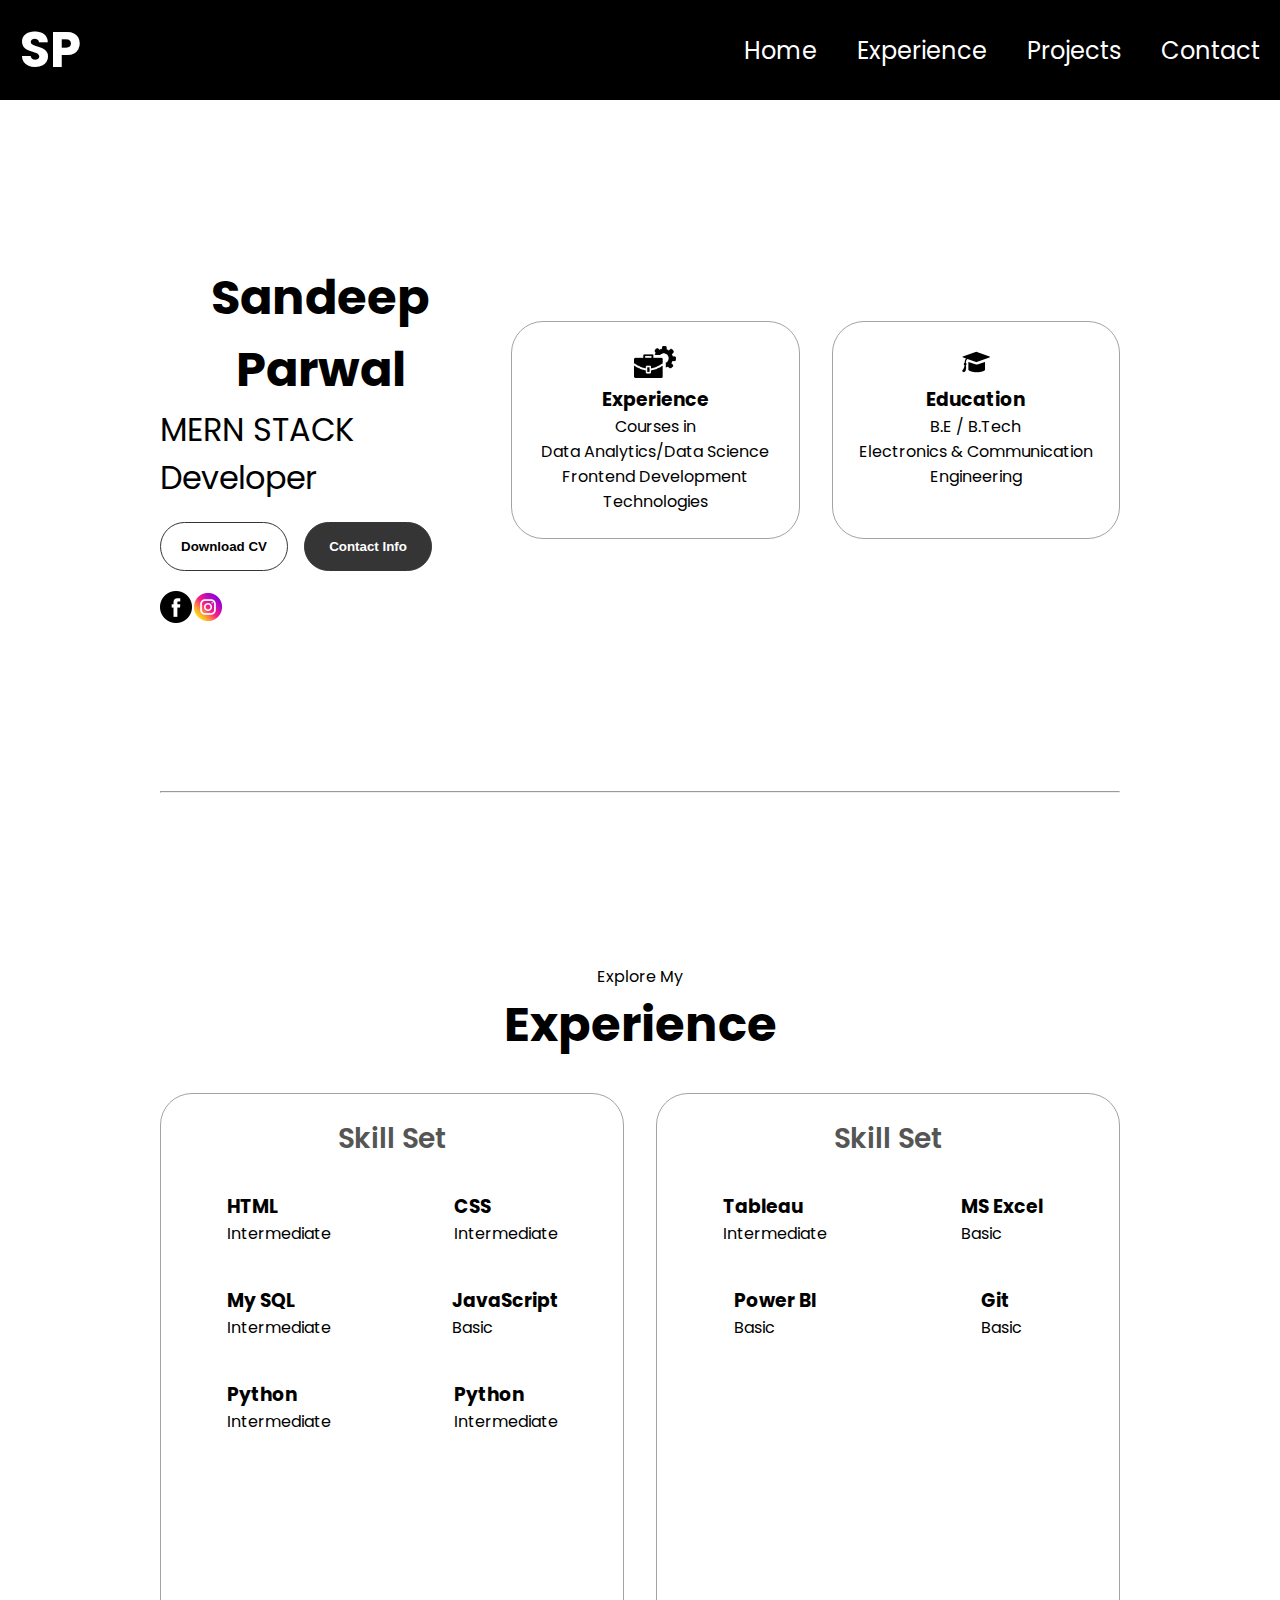
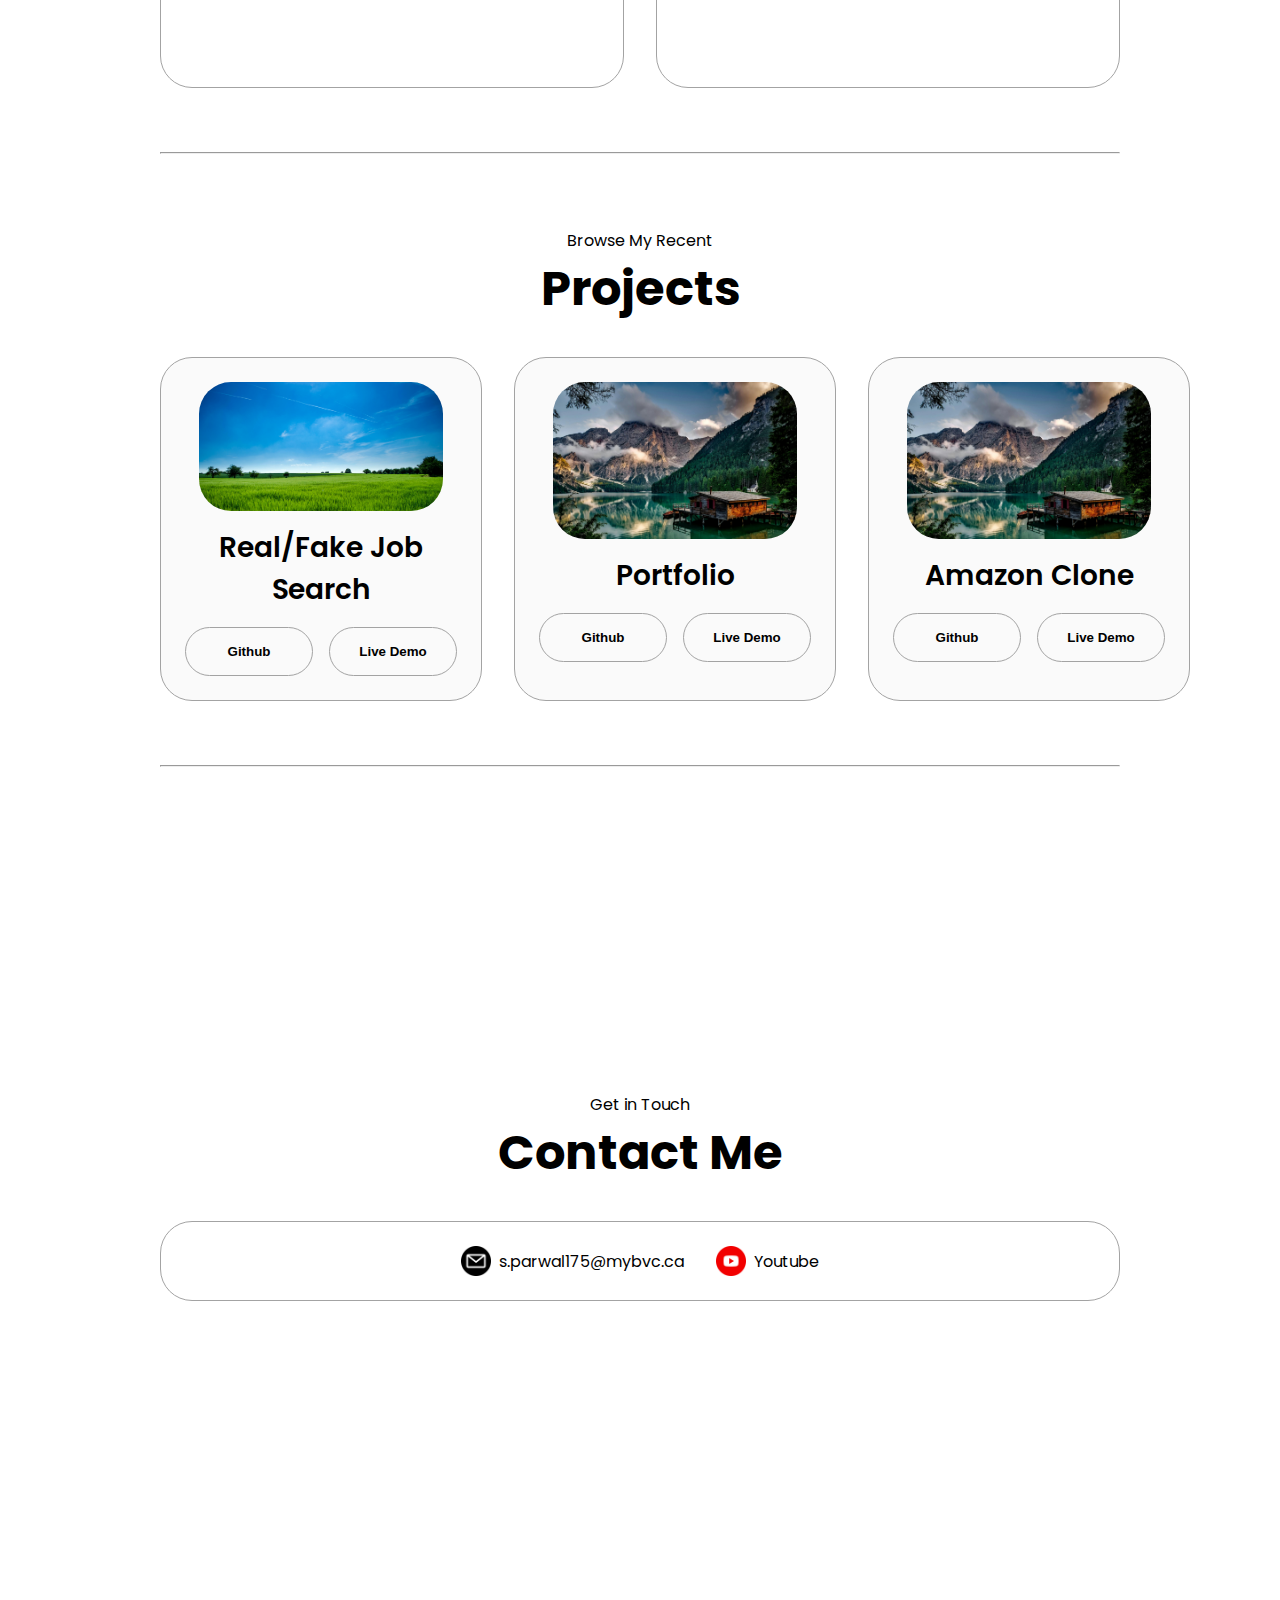
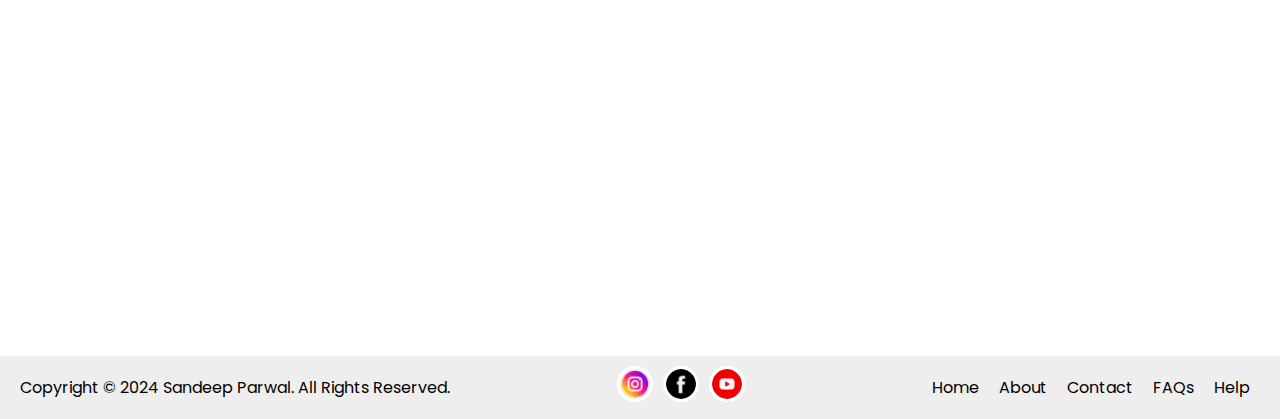
==== index.html @ 4400d762 "initial upload" ====
<!DOCTYPE html>
<html lang="en">
  <head>
    <meta charset="UTF-8" />
    <meta http-equiv="X-UA-Compatible" content="IE=edge" />
    <meta name="viewport" content="width=device-width, initial-scale=1.0" />
    <title>My Portfolio</title>
    <link rel="stylesheet" href="style.css" />
    <link rel="stylesheet" href="mediaqueries.css" />
  </head>
  <body>
    <nav>
      <ul class="menu">
        <li class="logo"><strong>SP</strong></li>
        <li><a href="./home.html">Home</a></li>
        <li><a href="#experience">Experience</a></li>
        <li><a href="#projects">Projects</a></li>
        <li><a href="./contact.html">Contact</a></li>
      </ul>
    </nav>
    <section id="about">
      <div class="section-container">
        <div class="about-details-container">
            <h1 class="title">Sandeep Parwal</h1>
            <p class="description">MERN STACK Developer</p>
            <div class="btn-container btn-left">
              <button class="btn btn-color-2">
                Download CV
              </button>
              <button class="btn btn-color-1">
                Contact Info
              </button>
            </div>
            <div class="socials-container">
              <a href="#"><img src="./assets/facebook.png" alt="Facebook Profile" class="icon"></a>
              <a href="#"><img src="./assets/instagram.png" alt="Instagram Profile" class="icon"></a>
            </div>
        </div>  
        <div class="about-details-container">
          <div class="about-containers">
            <div class="details-container">
              <img
                src="./assets/experience.png"
                alt="Experience icon"
                class="icon"
              />
              <h3>Experience</h3>
              <p> Courses in <br>Data Analytics/Data Science <br />Frontend Development Technologies</p>
            </div>
            <div class="details-container">
              <img
                src="./assets/education.png"
                alt="Education icon"
                class="icon"
              />
              <h3>Education</h3>
              <p>B.E / B.Tech<br />Electronics & Communication Engineering</p>
            </div>
          </div>
        </div>
      </div>
      <hr/>
    </section>
    <section id="experience">
      <p class="section__text__p1">Explore My</p>
      <h1 class="title">Experience</h1>
      <div class="section-container">
        <div class="about-containers">
          <div class="details-container">
            <h2 class="experience-sub-title">Skill Set</h2>
            <div class="article-container">
              <article>
                <div>
                  <h3>HTML</h3>
                  <p>Intermediate</p>
                </div>
              </article>
              <article>                
                <div>
                  <h3>CSS</h3>
                  <p>Intermediate</p>
                </div>
              </article>
              <article>                
                <div>
                  <h3>My SQL</h3>
                  <p>Intermediate</p>
                </div>
              </article>
              <article>                
                <div>
                  <h3>JavaScript</h3>
                  <p>Basic</p>
                </div>
              </article>
              <article>                
                <div>
                  <h3>Python</h3>
                  <p>Intermediate</p>
                </div>
              </article>
              <article>                
                <div>
                  <h3>Python</h3>
                  <p>Intermediate</p>
                </div>
              </article>              
            </div>
          </div>
          <div class="details-container">
            <h2 class="experience-sub-title">Skill Set</h2>
            <div class="article-container">
              <article>                
                <div>
                  <h3>Tableau</h3>
                  <p>Intermediate</p>
                </div>
              </article>
              <article>                
                <div>
                  <h3>MS Excel</h3>
                  <p>Basic</p>
                </div>
              </article>
              <article>                
                <div>
                  <h3>Power BI</h3>
                  <p>Basic</p>
                </div>
              </article>
              <article>                
                <div>
                  <h3>Git</h3>
                  <p>Basic</p>
                </div>
              </article>
            </div>
          </div>
        </div>
      </div>
      <hr/>
    </section>
    <section id="projects">
      <p class="section__text__p1">Browse My Recent</p>
      <h1 class="title">Projects</h1>
      <div class="experience-details-container">
        <div class="about-containers">
          <div class="details-container color-container">
            <div class="article-container">
              <img
                src="./assets/image2.jpg"
                alt="Project 1"
                class="project-img"
              />
            </div>
            <h2 class="experience-sub-title project-title">Real/Fake Job Search</h2>
            <div class="btn-container">
              <button class="btn btn-color-2 project-btn">
                Github
              </button>
              <button class="btn btn-color-2 project-btn">
                Live Demo
              </button>
            </div>
          </div>
          <div class="details-container color-container">
            <div class="article-container">
              <img
                src="./assets/image3.jpg"
                alt="Project 2"
                class="project-img"
              />
            </div>
            <h2 class="experience-sub-title project-title">Portfolio</h2>
            <div class="btn-container">
              <button class="btn btn-color-2 project-btn">
                Github
              </button>
              <button class="btn btn-color-2 project-btn">
                Live Demo
              </button>
            </div>
          </div>
          <div class="details-container color-container">
            <div class="article-container">
              <img
                src="./assets/image3.jpg"
                alt="Project 3"
                class="project-img"
              />
            </div>
            <h2 class="experience-sub-title project-title">Amazon Clone</h2>
            <div class="btn-container">
              <button class="btn btn-color-2 project-btn">
                Github
              </button>
              <button class="btn btn-color-2 project-btn">
                Live Demo
              </button>
            </div>
          </div>
        </div>
      </div>
      <hr/>
    </section>
    <section id="contact">
      <p class="section__text__p1">Get in Touch</p>
      <h1 class="title">Contact Me</h1>
      <div class="contact-info-upper-container">
        <div class="contact-info-container">
          <img
            src="./assets/email.png"
            alt="Email icon"
            class="icon contact-icon email-icon"
          />
          <p><a href="mailto:s.parwal175@mybvc.ca">s.parwal175@mybvc.ca</a></p>
        </div>
        <div class="contact-info-container">
          <img
            src="./assets/youtube.png"
            alt="Youtube icon"
            class="icon contact-icon"
          />
          <p><a href="#" target="_main">Youtube</a></p>
        </div>
      </div>
    </section>
    <footer>
      <p>Copyright &#169; 2024 Sandeep Parwal. All Rights Reserved.</p>
      <ul class="social">
        <li><img src="./assets/instagram.png" /></li>
        <li><img src="./assets/facebook.png" /></li>
        <li><img src="./assets/youtube.png" /></li>
      </ul>
    
      <ul>
        <li><a href="#">Home</a></li>
        <li><a href="#">About</a></li>
        <li><a href="#">Contact</a></li>
        <li><a href="#">FAQs</a></li>
        <li><a href="#">Help</a></li>
      </ul>
    </footer>
  </body>
</html>
---- style.css ----
/* GENERAL */

@import url("https://fonts.googleapis.com/css2?family=Poppins:wght@300;400;500;600&display=swap");

* {
  margin: 0;
  padding: 0;
}

body {
  font-family: "Poppins", sans-serif;
}

a, .btn {
  transition: all 300ms ease;
}

a {
  color: black;
  text-decoration: none;
  text-decoration-color: grey;
}

a:hover {
  color: grey;
  text-decoration: underline;
  text-underline-offset: 10px;
  text-decoration-color: grey;
}

/* start - navigation bar */
nav {
  display: flex;
  height: 100px;
  background-color: #000000;
  color: #ffffff;
  z-index: 1000;
  width: 100%;
}

nav .menu {
  align-items: center;
  list-style: none;
  font-size: 24px;
  display: flex;
  flex: 2;
}

nav a {
  color: #ffffff;
  padding: 0 20px;
}

nav .menu .logo {
  font-size: 50px;
  padding-left: 20px;
  flex: 1;
}

.menu p {
  font-size: 16px;
}
/* end - navigation bar */


/* start - body sections */
section {
  /* padding-top: 4vh; */
  height: 96vh;
  margin: 0 10rem;
  box-sizing: border-box;
  min-height: fit-content;
}

.section-container {
  display: flex;
}

/* PROFILE SECTION */

#profile_section {
  display: flex;
  justify-content: center;
  gap: 5rem;
  height: 80vh;
}

.section-container-img {
  display: flex;
  height: 400px;
  width: 400px;
  margin: auto 0;
  flex: 1;
}

.profile_text {
  /* align-self: center;
  text-align: center; */
  /* flex: 1; */
}

.section__text p {
  font-weight: 600;
}

.section__text__p1 {
  text-align: center;
}

.title {
  font-size: 48px;
  text-align: center;
}

.description {
  font-size: 32px;
  margin-bottom: 20px;
}

.socials-container {
  display: flex;
  margin-top: 20px;
}

.icon {
  height: 32px;
}

.btn-left {
  justify-content: left !important;
}

.btn-container {
  justify-content: center;
  display: flex;
  gap: 1rem;
}

.btn {
  font-weight: 600;
  transition: all 300ms ease;
  padding: 1rem;
  width: 8rem;
  border-radius: 2rem;
}

.btn-color-1,
.btn-color-2 {
  border: rgb(53, 53, 53) 0.1rem solid;
}

.btn-color-1:hover,
.btn-color-2:hover {
  cursor: pointer;
}

.btn-color-1,
.btn-color-2:hover {
  background: rgb(53, 53, 53);
  color: white;
}

.btn-color-1:hover {
  background: rgb(0, 0, 0);
}

.btn-color-2 {
  background: none;
}

.btn-color-2:hover {
  border: rgb(255, 255, 255) 0.1rem solid;
}

.btn-container {
  gap: 1rem;
}

/* ABOUT SECTION */

#about {
  position: relative;
}

.about-containers {
  gap: 2rem;
  margin-bottom: 4rem;
  margin-top: 2rem;
}

.about-details-container {
  justify-content: center;
  flex-direction: column;
}

.about-containers,
.about-details-container {
  display: flex;
}

.about-pic {
  border-radius: 32px;
}

.arrow {
  position: absolute;
  right: -5rem;
  bottom: 2.5rem;
}

.details-container {
  padding: 24px;
  flex: 1;
  background: white;
  border-radius: 2rem;
  border: rgb(53, 53, 53) 0.1rem solid;
  border-color: rgb(163, 163, 163);
  text-align: center;
}

.section-container {
  gap: 30px;
  height: 80%;
}

.section__pic-container {
  height: 400px;
  width: 400px;
  margin: auto 0;
}

/* EXPERIENCE SECTION */

#experience {
  position: relative;
}

.experience-sub-title {
  color: rgb(85, 85, 85);
  font-weight: 600;
  font-size: 1.75rem;
  margin-bottom: 2rem;
}

.experience-details-container {
  display: flex;
  justify-content: center;
  flex-direction: column;
}

.article-container {
  display: flex;
  text-align: initial;
  flex-wrap: wrap;
  flex-direction: row;
  gap: 2.5rem;
  justify-content: space-around;
}

article {
  display: flex;
  width: 10rem;
  justify-content: space-around;
  gap: 0.5rem;
}

article .icon {
  cursor: default;
}

/* PROJECTS SECTION */

#projects {
  position: relative;
}

.color-container {
  border-color: rgb(163, 163, 163);
  background: rgb(250, 250, 250);
}

.project-img {
  border-radius: 2rem;
  width: 90%;
  height: 90%;
}

.project-title {
  margin: 1rem;
  color: black;
}

.project-btn {
  color: black;
  border-color: rgb(163, 163, 163);
}

/* CONTACT */

/* #contact {
  display: flex;
  justify-content: center;
  flex-direction: column;
  height: 70vh;
} */

.contact-info-upper-container {
  display: flex;
  justify-content: center;
  border-radius: 2rem;
  border: rgb(53, 53, 53) 0.1rem solid;
  border-color: rgb(163, 163, 163);
  background: (250, 250, 250);
  margin: 2rem auto;
  padding: 0.5rem;
}

.contact-info-container {
  display: flex;
  align-items: center;
  justify-content: center;
  gap: 0.5rem;
  margin: 1rem;
}

.contact-icon {
  cursor: default;
  height: 30px;
}

footer {
  display: flex;
  justify-content: space-between;
  align-items: center;
  padding-left: 20px;
  padding-right: 10px;
  background-color: #eee;
}

footer p {
  margin: 10px 0;
}

footer ul {
  display: flex;
  padding: 5px;
  margin: 5px;
  list-style-type: none;
  color: #000;
}

footer ul a {
  text-decoration: none;
  color: #000;
  padding: 0 10px;
  display: block;
}

.social li {
  padding: 0 5px 0 5px;
}

.social li img {
  width: 30px;
  height: 30px;
  border: 3px solid #fff;
  border-radius: 50%;
}
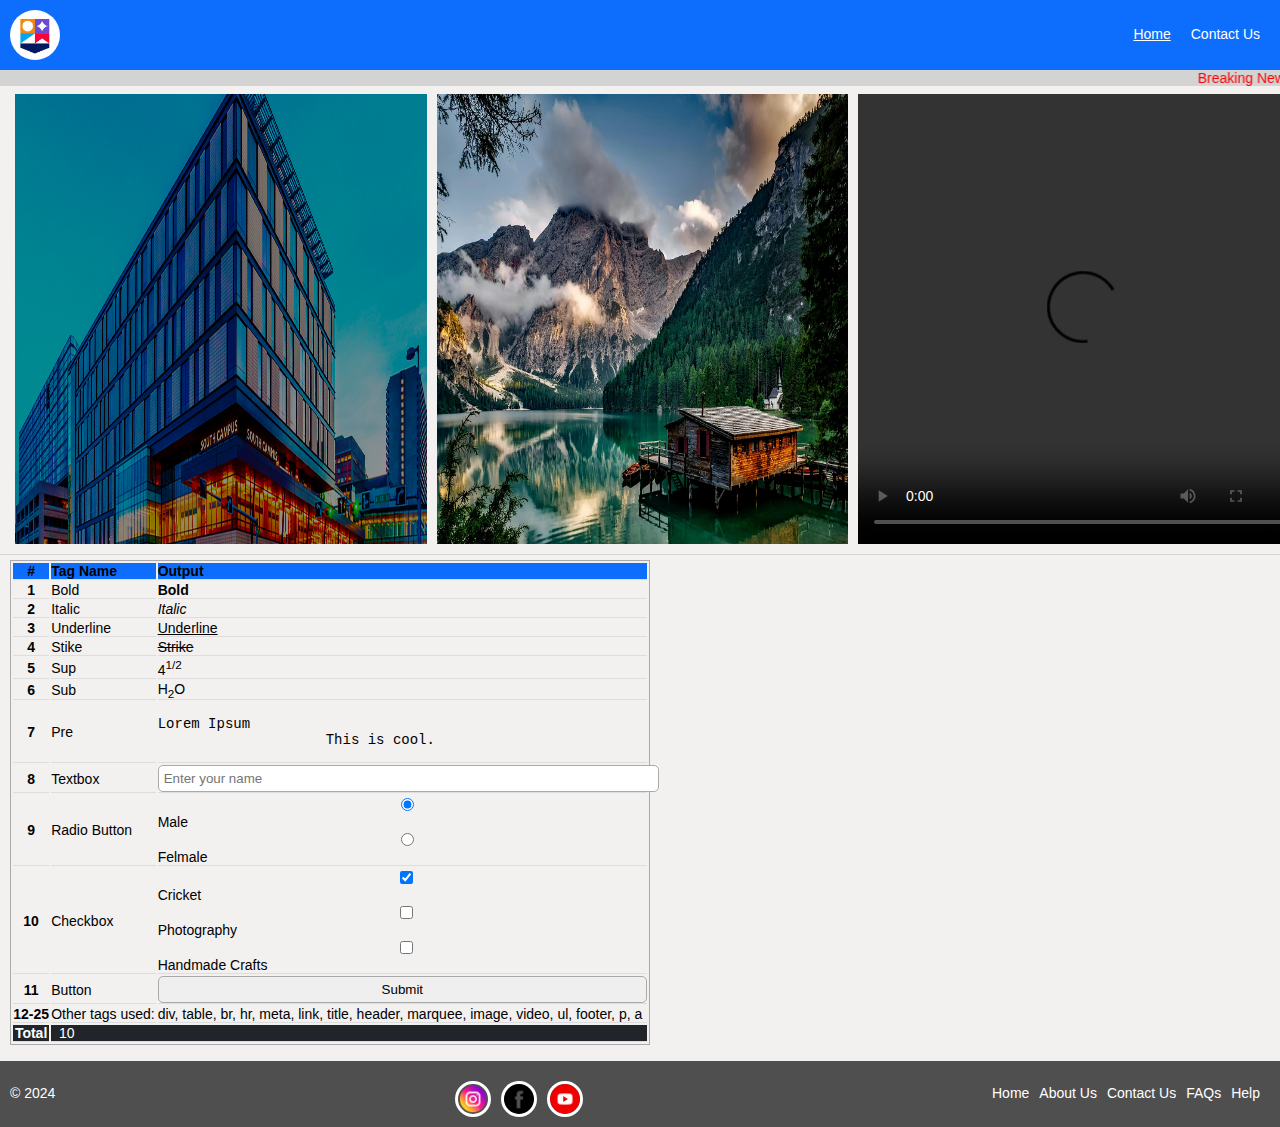
==== commit 33737840: "first change" ====
--- a/index.html
+++ b/index.html
@@ -1,245 +1,94 @@
-<!DOCTYPE html>
-<html lang="en">
-  <head>
-    <meta charset="UTF-8" />
-    <meta http-equiv="X-UA-Compatible" content="IE=edge" />
-    <meta name="viewport" content="width=device-width, initial-scale=1.0" />
-    <title>My Portfolio</title>
-    <link rel="stylesheet" href="style.css" />
-    <link rel="stylesheet" href="mediaqueries.css" />
-  </head>
-  <body>
-    <nav>
-      <ul class="menu">
-        <li class="logo"><strong>SP</strong></li>
-        <li><a href="./home.html">Home</a></li>
-        <li><a href="#experience">Experience</a></li>
-        <li><a href="#projects">Projects</a></li>
-        <li><a href="./contact.html">Contact</a></li>
-      </ul>
-    </nav>
-    <section id="about">
-      <div class="section-container">
-        <div class="about-details-container">
-            <h1 class="title">Sandeep Parwal</h1>
-            <p class="description">MERN STACK Developer</p>
-            <div class="btn-container btn-left">
-              <button class="btn btn-color-2">
-                Download CV
-              </button>
-              <button class="btn btn-color-1">
-                Contact Info
-              </button>
-            </div>
-            <div class="socials-container">
-              <a href="#"><img src="./assets/facebook.png" alt="Facebook Profile" class="icon"></a>
-              <a href="#"><img src="./assets/instagram.png" alt="Instagram Profile" class="icon"></a>
-            </div>
-        </div>  
-        <div class="about-details-container">
-          <div class="about-containers">
-            <div class="details-container">
-              <img
-                src="./assets/experience.png"
-                alt="Experience icon"
-                class="icon"
-              />
-              <h3>Experience</h3>
-              <p> Courses in <br>Data Analytics/Data Science <br />Frontend Development Technologies</p>
-            </div>
-            <div class="details-container">
-              <img
-                src="./assets/education.png"
-                alt="Education icon"
-                class="icon"
-              />
-              <h3>Education</h3>
-              <p>B.E / B.Tech<br />Electronics & Communication Engineering</p>
-            </div>
-          </div>
-        </div>
-      </div>
-      <hr/>
-    </section>
-    <section id="experience">
-      <p class="section__text__p1">Explore My</p>
-      <h1 class="title">Experience</h1>
-      <div class="section-container">
-        <div class="about-containers">
-          <div class="details-container">
-            <h2 class="experience-sub-title">Skill Set</h2>
-            <div class="article-container">
-              <article>
-                <div>
-                  <h3>HTML</h3>
-                  <p>Intermediate</p>
-                </div>
-              </article>
-              <article>                
-                <div>
-                  <h3>CSS</h3>
-                  <p>Intermediate</p>
-                </div>
-              </article>
-              <article>                
-                <div>
-                  <h3>My SQL</h3>
-                  <p>Intermediate</p>
-                </div>
-              </article>
-              <article>                
-                <div>
-                  <h3>JavaScript</h3>
-                  <p>Basic</p>
-                </div>
-              </article>
-              <article>                
-                <div>
-                  <h3>Python</h3>
-                  <p>Intermediate</p>
-                </div>
-              </article>
-              <article>                
-                <div>
-                  <h3>Python</h3>
-                  <p>Intermediate</p>
-                </div>
-              </article>              
-            </div>
-          </div>
-          <div class="details-container">
-            <h2 class="experience-sub-title">Skill Set</h2>
-            <div class="article-container">
-              <article>                
-                <div>
-                  <h3>Tableau</h3>
-                  <p>Intermediate</p>
-                </div>
-              </article>
-              <article>                
-                <div>
-                  <h3>MS Excel</h3>
-                  <p>Basic</p>
-                </div>
-              </article>
-              <article>                
-                <div>
-                  <h3>Power BI</h3>
-                  <p>Basic</p>
-                </div>
-              </article>
-              <article>                
-                <div>
-                  <h3>Git</h3>
-                  <p>Basic</p>
-                </div>
-              </article>
-            </div>
-          </div>
-        </div>
-      </div>
-      <hr/>
-    </section>
-    <section id="projects">
-      <p class="section__text__p1">Browse My Recent</p>
-      <h1 class="title">Projects</h1>
-      <div class="experience-details-container">
-        <div class="about-containers">
-          <div class="details-container color-container">
-            <div class="article-container">
-              <img
-                src="./assets/image2.jpg"
-                alt="Project 1"
-                class="project-img"
-              />
-            </div>
-            <h2 class="experience-sub-title project-title">Real/Fake Job Search</h2>
-            <div class="btn-container">
-              <button class="btn btn-color-2 project-btn">
-                Github
-              </button>
-              <button class="btn btn-color-2 project-btn">
-                Live Demo
-              </button>
-            </div>
-          </div>
-          <div class="details-container color-container">
-            <div class="article-container">
-              <img
-                src="./assets/image3.jpg"
-                alt="Project 2"
-                class="project-img"
-              />
-            </div>
-            <h2 class="experience-sub-title project-title">Portfolio</h2>
-            <div class="btn-container">
-              <button class="btn btn-color-2 project-btn">
-                Github
-              </button>
-              <button class="btn btn-color-2 project-btn">
-                Live Demo
-              </button>
-            </div>
-          </div>
-          <div class="details-container color-container">
-            <div class="article-container">
-              <img
-                src="./assets/image3.jpg"
-                alt="Project 3"
-                class="project-img"
-              />
-            </div>
-            <h2 class="experience-sub-title project-title">Amazon Clone</h2>
-            <div class="btn-container">
-              <button class="btn btn-color-2 project-btn">
-                Github
-              </button>
-              <button class="btn btn-color-2 project-btn">
-                Live Demo
-              </button>
-            </div>
-          </div>
-        </div>
-      </div>
-      <hr/>
-    </section>
-    <section id="contact">
-      <p class="section__text__p1">Get in Touch</p>
-      <h1 class="title">Contact Me</h1>
-      <div class="contact-info-upper-container">
-        <div class="contact-info-container">
-          <img
-            src="./assets/email.png"
-            alt="Email icon"
-            class="icon contact-icon email-icon"
-          />
-          <p><a href="mailto:s.parwal175@mybvc.ca">s.parwal175@mybvc.ca</a></p>
-        </div>
-        <div class="contact-info-container">
-          <img
-            src="./assets/youtube.png"
-            alt="Youtube icon"
-            class="icon contact-icon"
-          />
-          <p><a href="#" target="_main">Youtube</a></p>
-        </div>
-      </div>
-    </section>
-    <footer>
-      <p>Copyright &#169; 2024 Sandeep Parwal. All Rights Reserved.</p>
-      <ul class="social">
-        <li><img src="./assets/instagram.png" /></li>
-        <li><img src="./assets/facebook.png" /></li>
-        <li><img src="./assets/youtube.png" /></li>
-      </ul>
-    
-      <ul>
-        <li><a href="#">Home</a></li>
-        <li><a href="#">About</a></li>
-        <li><a href="#">Contact</a></li>
-        <li><a href="#">FAQs</a></li>
-        <li><a href="#">Help</a></li>
-      </ul>
-    </footer>
-  </body>
+<!doctype html>
+<html lang="en">
+  <head>
+    <meta charset="utf-8">
+    <meta name="description" content="Learn HTML5 and CSS3">
+    <meta name="author" content="Sandeep Parwal, HTML5/CSS3 Practice">
+    <meta name="keywords" content="BVC, Bow Valley College">
+    <meta name="viewport" content="width=device-width, initial-scale=1.0">
+    <title>Bow Valley College - Calgary</title>
+    <link href="./css/styles.css" rel="stylesheet" />
+  </head>
+  <body>
+    <!-- Header -->    
+    <header class="bg-primary text-white">
+        <p><img src="./images/logo.jpg" width="50"></p>
+        <ul>
+          <li><a href="./index.html" class="active">Home</a></li>
+          <li><a href="./contact.html">Contact Us</a></li>
+        </ul>
+    </header>
+    <marquee behavior="scroll" direction="left" scrollamount="10">Breaking News: Chill Pill company is offering 50% discount on 3 top locations for Winter 2024 vacations. Hurry up! Grab the Deal.</marquee>
+
+    <!-- Main content area -->
+    <div class="container">
+        <div class="row">
+            <div class="col-3">
+                <img src="./images/image1.png" />
+            </div>
+            <div class="col-3">
+                <img src="./images/image3.jpg" />
+            </div>
+            <div class="col-3">
+                <video width="450" height="450" controls autoplay>
+                  <source src="./images/video1.mp4" type="video/mp4">
+                </video>
+            </div>
+        </div>
+    </div>
+
+    <hr />
+
+    <div class="container">
+        <table border="1">
+            <thead>
+                <tr>
+                    <th>#</th>
+                    <th align="left">Tag Name</th>
+                    <th align="left">Output</th>
+                </tr>
+            </thead>
+            <tbody>
+                <tr><th>1</th><td>Bold</td><td><b>Bold</b></td></tr>
+                <tr><th>2</th><td>Italic</td><td><i>Italic</i></td></tr>
+                <tr><th>3</th><td>Underline</td><td><u>Underline</u></td></tr>
+                <tr><th>4</th><td>Stike</td><td><strike>Strike</strike></td></tr>
+                <tr><th>5</th><td>Sup</td><td>4<sup>1/2</sup></td></tr>
+                <tr><th>6</th><td>Sub</td><td>H<sub>2</sub>O</td></tr>
+                <tr><th>7</th><td>Pre</td><td><pre>Lorem Ipsum
+                    This is cool.<pre></td></tr>
+                <tr><th>8</th><td>Textbox</td><td><input type="text" name="name" placeholder="Enter your name"></td></tr>
+                <tr><th>9</th><td>Radio Button</td><td><input type="radio" name="gender" value="Male" checked="checked"> Male <input type="radio" name="gender" value="Female"> Felmale</td></tr>
+                <tr><th>10</th><td>Checkbox</td><td><input type="checkbox" name="interest" value="Cricket" checked="checked"> Cricket <input type="checkbox" name="interest" value="Photography"> Photography <input type="checkbox" name="interest" value="Handmade_Crafts"> Handmade Crafts</td></tr>
+                <tr><th>11</th><td>Button</td><td><input type="submit" value="Submit" /></td></tr>
+                <tr><th>12-25</th><td>Other tags used:</td><td>div, table, br, hr, meta, link, title, header, marquee, image, video, ul, footer, p, a</td></tr>
+            </tbody>
+            <tfoot>
+                <tr>
+                    <th>Total</th><td colspan="2"> &nbsp; 10</td>
+                </tr>
+            </tfoot>
+        </table>
+    </div>
+
+    <br/>
+
+    <!-- Footer -->
+    <footer>
+        <p>&copy; 2024</p>
+        <ul class="social">
+          <li><img src="./images/instagram.png" /></li>
+          <li><img src="./images/facebook.png" /></li>
+          <li><img src="./images/youtube.png" /></li>
+        </ul>
+
+        <ul>
+          <li><a href="#">Home</a></li>
+          <li><a href="#">About Us</a></li>
+          <li><a href="#">Contact Us</a></li>
+          <li><a href="#">FAQs</a></li>
+          <li><a href="#">Help</a></li>
+        </ul>
+    </footer>
+  </body>
 </html>--- a/css/styles.css
+++ b/css/styles.css
@@ -0,0 +1,274 @@
+:root {
+  --bg-primary: #0d6efd;
+  --bg-dark: #212529;
+  --c-white: #ffffff;
+}
+
+body {
+  margin: 0;
+  width: 100%;
+  color: #000000;
+  font-size: 14px;
+  font-family: "Arial";
+  background-color: #f3f0f0;
+}
+
+
+hr {
+  margin: 5px 0;
+  border: 0;
+  border-top: 1px solid;
+  opacity: 0.25;
+}
+
+h6, h5, h4, h3, h2, h1 {
+  font-weight: 600;
+  line-height: 1.2;
+}
+
+p {
+  margin-top: 0;
+  margin-bottom: 10px;
+}
+
+ol, ul{
+  display: flex;
+  padding: 5px;
+  margin: 5px;
+  list-style-type: none;
+}
+
+b,
+strong {
+  font-weight: bolder;
+}
+
+small {
+  font-size: 0.875em;
+}
+
+mark {
+  padding: 0.1875em;
+  color: #ff0000;
+  background-color: #00ff00;
+}
+
+a {
+  color: #000000;
+  text-decoration: underline;
+  padding-right: 10px;
+}
+a:hover {
+  color: lightblue;
+}
+
+img {
+  vertical-align: middle;
+  max-width: 100%;
+}
+
+label {
+  display: inline-block;
+}
+
+.main {
+  width: 95vw;
+  flex-direction: column;
+  min-height: 79vh;
+  padding: 0 10px;
+}
+
+.container {
+  width: 100%;
+  padding-right: 10px;
+  padding-left: 10px;
+  margin-right: auto;
+  margin-left: auto;
+}
+
+.text-white {
+  color: var(--c-white);
+}
+
+.bg-primary {
+  background-color: var(--bg-primary);
+}
+.bg-dark {
+  background-color: var(--bg-dark);
+}
+
+a.white {
+  color:  var(--c-white);
+}
+
+table {
+  border:  1px solid #aaa;
+  padding: 0;
+  margin: 0;
+  width: 50%;
+}
+
+.table_nb {
+  border: 0;
+}
+
+table thead {
+  background-color: var(--bg-primary);
+  border: none;
+}
+
+table tr {  
+  padding: 0;
+}
+
+table th {
+  border: none;
+}
+
+table th, table td {
+  padding: 0;
+  margin: 0;
+  border:  none;
+  border-bottom: 1px solid #ddd;
+}
+
+.table_nb th, .table_nb td {
+  border: 0;
+  padding: 10px
+}
+
+table tfoot {
+  background-color: var(--bg-dark);
+  color: #ffffff;
+}
+
+header, footer {
+  display: flex;
+  justify-content: auto;
+  height: auto;
+  padding: 10px 0 0 10px;
+  justify-content: space-between;
+}
+
+header {
+  box-shadow: 0px 5px 8px #c9c9c9;
+}
+
+footer {
+  background-color: #504f4f;
+  line-height: 25px;
+  color: #fff;
+} 
+
+header img {
+  border-radius: 50%;
+}
+
+header ul a {
+  color: var(--c-white);
+  text-decoration: none;
+  padding: 29px 10px;
+  line-height: 29px;
+}
+
+header ul a.active {
+  text-decoration: underline;
+}
+
+header ul a:hover {
+  text-decoration: underline;
+  background-color: #fff;
+  color: #000;
+}
+
+footer p {
+  margin: 10px 0;
+}
+
+footer ul a {
+  text-decoration: none;
+  color: #fff;
+}
+
+.social li {
+  padding: 0 5px 0 5px;
+}
+
+.social li img {
+  width: 30px;
+  height: 30px;
+  border: 3px solid #fff;
+  border-radius: 50%;
+}
+
+marquee {
+  color: #f00;
+  background-color: lightgray;
+}
+
+.row {
+  display: flex;
+  width: 100%;
+}
+
+/* .col {
+    flex: 1 0 0%;
+} */
+
+.col-1, .col-2, .col-3, .col-4 {
+  display: flex;
+  padding:  5px;
+}
+
+.col-1 {
+  width: 100%;
+}
+.col-2 {
+  width: 50%;
+}
+.col-3 {
+  width: 33.33%;
+}
+.col-4 {
+  width: 25%;
+}
+
+input {
+  padding: 5px;
+  border-radius: 5px;
+  border: 1px solid #aaa;
+  width: 100%;
+}
+
+.hr {
+  border-bottom: 1px solid #aaa;
+  padding-bottom: 10px;
+}
+
+.btn {
+  background-color: var(--bg-primary);
+  padding: 10px;
+  color: #ffffff;
+  border: 0;
+  border-radius: 5px;
+}
+
+.reset {
+  background-color: #e6e3e3;
+  color: #000;
+}
+
+
+/*****************/
+.feature {
+  height: 100px;
+}
+.feature-icon {
+    width: 80px;
+    height: 80px;
+    border-radius: 10px;
+}
+
+.mb-3 {
+  margin-bottom: 3px;
+}